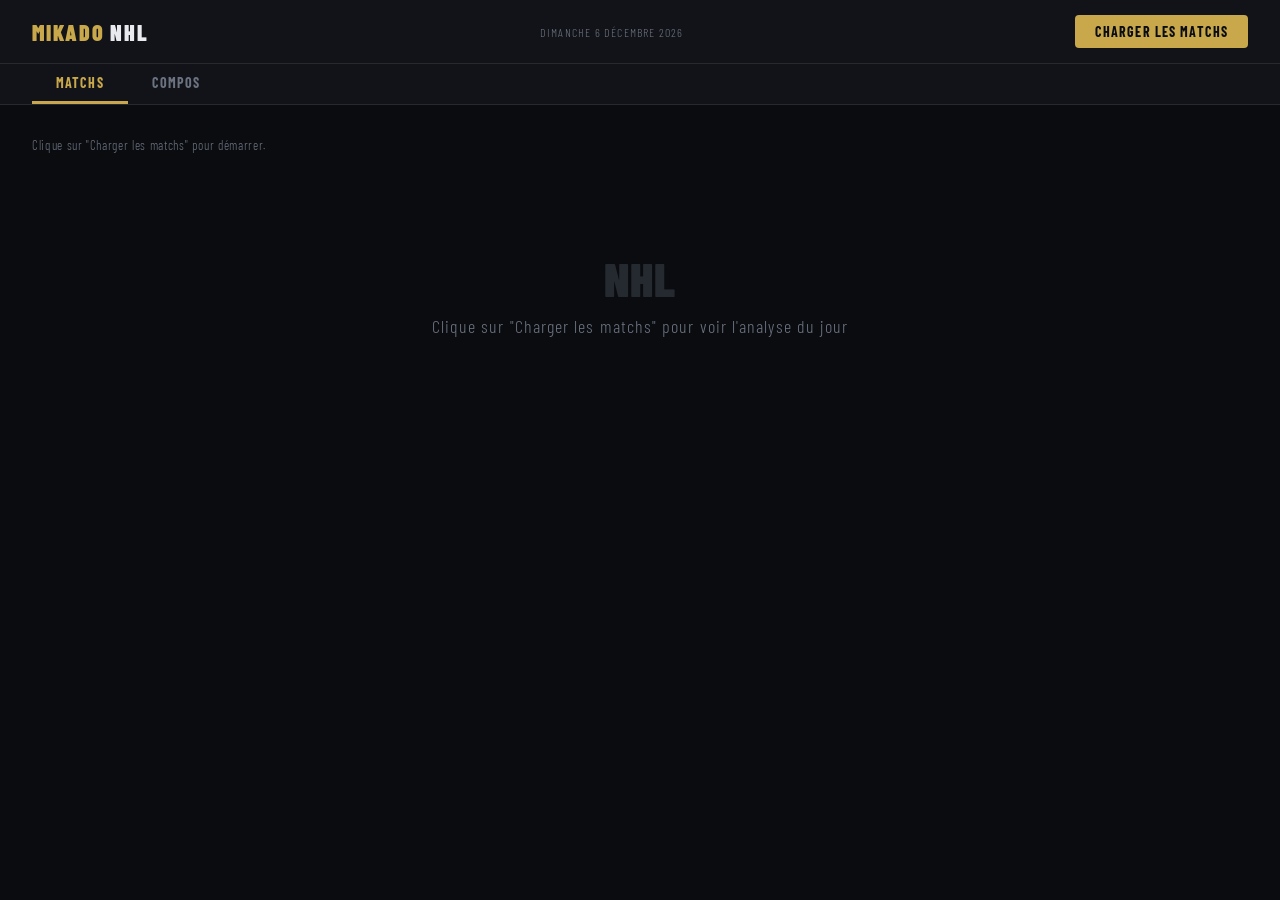
==== index.html @ ef74ea5c "Rename mikado_dev (2).html to  index.html" ====
<!DOCTYPE html>
<html lang="fr">
<head>
<meta charset="UTF-8">
<meta name="viewport" content="width=device-width, initial-scale=1.0">
<title>MIKADO NHL</title>
<link href="https://fonts.googleapis.com/css2?family=Barlow+Condensed:wght@400;500;600;700;900&family=Barlow:wght@300;400;500&display=swap" rel="stylesheet">
<style>
  :root {
    --bg: #0a0c10;
    --surface: #111318;
    --surface2: #181c23;
    --border: #252930;
    --accent: #c8a84b;
    --accent2: #4b7fc8;
    --text: #e8eaf0;
    --muted: #6b7280;
    --red: #e05252;
    --green: #4caf7d;
    --blue: #5b9cf6;
  }
  * { box-sizing: border-box; margin: 0; padding: 0; }
  body {
    background: var(--bg);
    color: var(--text);
    font-family: 'Barlow', sans-serif;
    font-weight: 300;
    min-height: 100vh;
  }

  /* HEADER */
  header {
    background: var(--surface);
    border-bottom: 1px solid var(--border);
    padding: 0 2rem;
    display: flex;
    align-items: center;
    justify-content: space-between;
    height: 64px;
    position: sticky;
    top: 0;
    z-index: 100;
  }
  .logo {
    font-family: 'Barlow Condensed', sans-serif;
    font-weight: 900;
    font-size: 22px;
    letter-spacing: 0.08em;
    color: var(--accent);
  }
  .logo span { color: var(--text); }
  .date-badge {
    font-size: 12px;
    color: var(--muted);
    font-family: 'Barlow Condensed', sans-serif;
    letter-spacing: 0.1em;
    text-transform: uppercase;
  }
  .load-btn {
    background: var(--accent);
    color: #0a0c10;
    border: none;
    padding: 8px 20px;
    font-family: 'Barlow Condensed', sans-serif;
    font-weight: 700;
    font-size: 14px;
    letter-spacing: 0.08em;
    cursor: pointer;
    border-radius: 4px;
    text-transform: uppercase;
    transition: opacity 0.2s;
  }
  .load-btn:hover { opacity: 0.85; }
  .load-btn:disabled { opacity: 0.4; cursor: not-allowed; }

  /* NAV TABS */
  .page-nav {
    background: var(--surface);
    border-bottom: 1px solid var(--border);
    padding: 0 2rem;
    display: flex;
    gap: 0;
  }
  .nav-tab {
    font-family: 'Barlow Condensed', sans-serif;
    font-weight: 700;
    font-size: 14px;
    letter-spacing: 0.08em;
    text-transform: uppercase;
    padding: 10px 24px;
    border: none;
    border-bottom: 3px solid transparent;
    background: transparent;
    color: var(--muted);
    cursor: pointer;
    transition: all 0.15s;
  }
  .nav-tab.active {
    color: var(--accent);
    border-bottom-color: var(--accent);
  }
  .nav-tab:hover:not(.active) { color: var(--text); }
  #page-compos { display: none; }

  /* MAIN */
  main { padding: 2rem; max-width: 1600px; margin: 0 auto; }

  /* STATUS BAR */
  #status-bar {
    display: flex;
    align-items: center;
    gap: 12px;
    margin-bottom: 2rem;
    font-size: 13px;
    color: var(--muted);
    font-family: 'Barlow Condensed', sans-serif;
    letter-spacing: 0.05em;
  }
  .spinner {
    width: 16px; height: 16px;
    border: 2px solid var(--border);
    border-top-color: var(--accent);
    border-radius: 50%;
    animation: spin 0.8s linear infinite;
    display: none;
  }
  @keyframes spin { to { transform: rotate(360deg); } }

  /* MATCH CARDS */
  .match-section {
    margin-bottom: 3rem;
    animation: fadeUp 0.4s ease both;
  }
  @keyframes fadeUp {
    from { opacity: 0; transform: translateY(12px); }
    to { opacity: 1; transform: translateY(0); }
  }
  .match-header {
    display: flex;
    align-items: center;
    gap: 1rem;
    margin-bottom: 1rem;
    padding-bottom: 1rem;
    border-bottom: 2px solid var(--accent);
  }
  .match-title {
    font-family: 'Barlow Condensed', sans-serif;
    font-weight: 900;
    font-size: 28px;
    letter-spacing: 0.04em;
    color: var(--text);
  }
  .match-time {
    font-family: 'Barlow Condensed', sans-serif;
    font-size: 13px;
    color: var(--accent);
    background: rgba(200,168,75,0.1);
    padding: 4px 10px;
    border-radius: 3px;
    letter-spacing: 0.08em;
    text-transform: uppercase;
  }
  .match-venue {
    font-size: 12px;
    color: var(--muted);
    margin-left: auto;
  }

  /* TEAM TABS */
  .team-tabs {
    display: flex;
    gap: 8px;
    margin-bottom: 1rem;
  }
  .team-tab {
    font-family: 'Barlow Condensed', sans-serif;
    font-weight: 700;
    font-size: 13px;
    letter-spacing: 0.08em;
    text-transform: uppercase;
    padding: 6px 16px;
    border: 1px solid var(--border);
    background: var(--surface2);
    color: var(--muted);
    cursor: pointer;
    border-radius: 3px;
    transition: all 0.15s;
  }
  .team-tab.active {
    border-color: var(--accent);
    color: var(--accent);
    background: rgba(200,168,75,0.08);
  }
  .team-tab:hover:not(.active) { border-color: var(--border); color: var(--text); }

  /* TABLE */
  .table-wrap {
    overflow-x: auto;
    border: 1px solid var(--border);
    border-radius: 6px;
    background: var(--surface);
  }
  table {
    width: 100%;
    border-collapse: collapse;
    font-size: 12.5px;
    min-width: 900px;
  }
  thead {
    background: var(--surface2);
    position: sticky;
    top: 0;
  }
  th {
    font-family: 'Barlow Condensed', sans-serif;
    font-weight: 600;
    font-size: 11px;
    letter-spacing: 0.1em;
    text-transform: uppercase;
    color: var(--muted);
    padding: 10px 12px;
    text-align: center;
    border-bottom: 1px solid var(--border);
    white-space: nowrap;
    cursor: pointer;
    user-select: none;
  }
  th:hover { color: var(--accent); }
  th:first-child, th:nth-child(2) { text-align: left; }
  th.sorted { color: var(--accent); }
  td {
    padding: 8px 12px;
    border-bottom: 1px solid rgba(37,41,48,0.6);
    text-align: center;
    color: var(--text);
    font-weight: 400;
  }
  td:first-child { text-align: left; font-weight: 500; }
  td:nth-child(2) { text-align: left; }
  tr:last-child td { border-bottom: none; }
  tr:hover td { background: rgba(255,255,255,0.02); }

  /* POSITION BADGE */
  .pos-badge {
    display: inline-block;
    font-family: 'Barlow Condensed', sans-serif;
    font-size: 11px;
    font-weight: 700;
    letter-spacing: 0.06em;
    padding: 2px 7px;
    border-radius: 3px;
  }
  .pos-C  { background: rgba(91,156,246,0.15); color: #5b9cf6; }
  .pos-LW { background: rgba(76,175,125,0.15); color: #4caf7d; }
  .pos-RW { background: rgba(76,175,125,0.15); color: #4caf7d; }
  .pos-D  { background: rgba(200,168,75,0.15); color: #c8a84b; }
  .pos-G  { background: rgba(224,82,82,0.15); color: #e05252; }

  /* VALUE CELLS */
  .val-high { color: var(--green); font-weight: 500; }
  .val-mid  { color: var(--text); }
  .val-low  { color: var(--muted); }
  .val-zero { color: #3a3f4a; }

  /* RANK */
  .rank { color: var(--muted); font-size: 11px; width: 28px; }

  /* H2H CELL */
  .h2h { font-size: 11px; white-space: nowrap; }

  /* B2B BADGE */
  .b2b-yes { color: var(--accent); font-weight: 600; }

  /* EXPORT */
  .export-row {
    display: flex;
    gap: 8px;
    margin-bottom: 0.75rem;
    justify-content: flex-end;
  }
  .btn-sm {
    font-family: 'Barlow Condensed', sans-serif;
    font-size: 12px;
    font-weight: 600;
    letter-spacing: 0.06em;
    text-transform: uppercase;
    padding: 5px 14px;
    border: 1px solid var(--border);
    background: transparent;
    color: var(--muted);
    cursor: pointer;
    border-radius: 3px;
    transition: all 0.15s;
  }
  .btn-sm:hover { border-color: var(--accent); color: var(--accent); }

  /* EMPTY / ERROR */
  .empty {
    text-align: center;
    padding: 4rem 2rem;
    color: var(--muted);
    font-family: 'Barlow Condensed', sans-serif;
    font-size: 18px;
    letter-spacing: 0.06em;
  }
  .empty .big { font-size: 48px; font-weight: 900; color: var(--border); display: block; margin-bottom: 0.5rem; }

  /* NOTE */
  .note {
    font-size: 11px;
    color: var(--muted);
    margin-top: 6px;
    padding-left: 2px;
    font-style: italic;
  }

  /* LEGEND */
  .legend {
    display: flex;
    flex-wrap: wrap;
    gap: 16px;
    margin-bottom: 1.5rem;
    font-size: 11px;
    color: var(--muted);
    font-family: 'Barlow Condensed', sans-serif;
    letter-spacing: 0.05em;
  }
  .legend span { display: flex; align-items: center; gap: 5px; }
  .dot { width: 8px; height: 8px; border-radius: 50%; }

  /* LOADING SKELETON */
  .skeleton-row td { background: linear-gradient(90deg, var(--surface) 25%, var(--surface2) 50%, var(--surface) 75%); background-size: 400% 100%; animation: shimmer 1.2s infinite; border-radius: 3px; color: transparent; }
  @keyframes shimmer { 0%{background-position:100% 0} 100%{background-position:-100% 0} }
</style>
</head>
<body>

<header>
  <div class="logo">MIKADO <span>NHL</span></div>
  <div class="date-badge" id="header-date"></div>
  <button class="load-btn" id="load-btn" onclick="loadAll()">Charger les matchs</button>
</header>

<div class="page-nav">
  <button class="nav-tab active" id="tab-matchs" onclick="showPage('matchs')">Matchs</button>
  <button class="nav-tab" id="tab-compos" onclick="showPage('compos')">Compos</button>
</div>

<main>
  <div id="page-matchs">
    <div id="status-bar">
      <div class="spinner" id="spinner"></div>
      <span id="status-msg">Clique sur "Charger les matchs" pour démarrer.</span>
    </div>
    <div id="legend" style="display:none">
      <div class="legend">
        <span><div class="dot" style="background:#5b9cf6"></div> Centre (C)</span>
        <span><div class="dot" style="background:#4caf7d"></div> Ailier (LW/RW)</span>
        <span><div class="dot" style="background:#c8a84b"></div> Défenseur (D)</span>
        <span><div class="dot" style="background:#e05252"></div> Gardien (G)</span>
        <span style="margin-left:12px"><span style="color:var(--green);font-weight:500">■</span> ≥ 3 pts</span>
        <span><span style="color:var(--text)">■</span> 1-2 pts</span>
        <span><span style="color:var(--muted)">■</span> 0 pts</span>
      </div>
    </div>
    <div id="matches-container">
      <div class="empty">
        <span class="big">NHL</span>
        Clique sur "Charger les matchs" pour voir l'analyse du jour
      </div>
    </div>
  </div>

  <div id="page-compos" style="display:none">
    <div id="compos-status-bar" style="display:flex;align-items:center;gap:12px;margin-bottom:1.5rem;font-size:13px;color:var(--muted);font-family:'Barlow Condensed',sans-serif;letter-spacing:0.05em;">
      <div class="spinner" id="compos-spinner"></div>
      <span id="compos-status-msg">Chargement des compositions...</span>
    </div>
    <div id="compos-container"></div>
  </div>
</main>

<script>
const NHL_API = 'https://api-web.nhle.com/v1';
const WORKER = 'https://nhl-proxy.973vybration.workers.dev';

async function fetchJSON(url) {
  // Essaie d'abord directement, puis via le Worker Cloudflare
  const urls = [
    url,
    `${WORKER}?url=${encodeURIComponent(url)}`,
  ];
  let lastErr;
  for (const u of urls) {
    try {
      const r = await fetch(u, { signal: AbortSignal.timeout(15000) });
      if (!r.ok) throw new Error(`HTTP ${r.status}`);
      return await r.json();
    } catch(e) {
      lastErr = e;
      console.warn('Tentative echouee:', u, e.message);
    }
  }
  throw new Error(`Connexion impossible: ${lastErr?.message}`);
}

function today() {
  const d = new Date();
  return `${d.getFullYear()}-${String(d.getMonth()+1).padStart(2,'0')}-${String(d.getDate()).padStart(2,'0')}`;
}

function fmt(date) {
  return new Date(date + 'T12:00:00').toLocaleDateString('fr-CA', { weekday:'long', year:'numeric', month:'long', day:'numeric' });
}

function setStatus(msg, spinning=false) {
  document.getElementById('status-msg').textContent = msg;
  document.getElementById('spinner').style.display = spinning ? 'block' : 'none';
}

// Get game log for a player (last N games)
async function getPlayerGameLog(playerId, season) {
  try {
    const data = await fetchJSON(`${NHL_API}/player/${playerId}/game-log/${season}/2`);
    return data.gameLog || [];
  } catch { return []; }
}

// Sum stats over last N games
function sumStats(log, n) {
  const games = log.slice(0, n);
  let pts=0, g=0, a=0;
  for (const gm of games) {
    pts += (gm.points || 0);
    g   += (gm.goals  || 0);
    a   += (gm.assists|| 0);
  }
  return { pts, g, a, count: games.length };
}

// Check if player is on a back-to-back (played yesterday)
function isB2B(log) {
  if (!log.length) return false;
  const lastGame = new Date(log[0].gameDate);
  const yesterday = new Date(); yesterday.setDate(yesterday.getDate()-1);
  return lastGame.toDateString() === yesterday.toDateString();
}

// Count B2B points this season
function b2bPoints(log) {
  let pts = 0;
  for (let i = 0; i < log.length - 1; i++) {
    const d1 = new Date(log[i].gameDate);
    const d2 = new Date(log[i+1].gameDate);
    const diff = Math.abs(d1 - d2) / 86400000;
    if (diff <= 1) pts += (log[i].points || 0);
  }
  return pts;
}

// H2H stats vs specific opponent
function h2hStats(log, oppAbbrev) {
  const games = log.filter(g => g.opponentAbbrev === oppAbbrev);
  const pts = games.reduce((s,g) => s+(g.points||0), 0);
  return { pts, gp: games.length };
}

// H2H across multiple seasons
async function h2hMultiSeason(playerId, oppAbbrev) {
  const seasons = ['20252026','20242025','20232024','20222023','20222023'];
  let totalPts = 0, totalGP = 0;
  for (const s of seasons) {
    try {
      const data = await fetchJSON(`${NHL_API}/player/${playerId}/game-log/${s}/2`);
      const log = data.gameLog || [];
      const { pts, gp } = h2hStats(log, oppAbbrev);
      totalPts += pts; totalGP += gp;
    } catch {}
  }
  return { pts: totalPts, gp: totalGP };
}

function valClass(v) {
  if (v === 0) return 'val-zero';
  if (v >= 3) return 'val-high';
  if (v >= 1) return 'val-mid';
  return 'val-low';
}

function h2hText(pts, gp) {
  if (gp === 0) return '<span class="val-zero">—</span>';
  return `<span class="h2h">${pts}pt / ${gp}M</span>`;
}

async function fetchPlayerData(player, oppAbbrev, season) {
  const pid = player.id;
  const pos = player.positionCode || '?';

  // Fetch current season log
  let log = [];
  for (let attempt = 0; attempt < 3; attempt++) {
    try {
      const data = await fetchJSON(`${NHL_API}/player/${pid}/game-log/20252026/2`);
      log = data.gameLog || [];
      break;
    } catch { await new Promise(r => setTimeout(r, 800)); }
  }

  const s10 = sumStats(log, 10);
  const s5  = sumStats(log, 5);
  const s2  = sumStats(log, 2);
  const s1  = sumStats(log, 1);
  const b2b = b2bPoints(log);
  const onB2B = isB2B(log);
  const h2hSzn = h2hStats(log, oppAbbrev);

  // H2H 5 seasons (skaters only)
  let h2h5 = { pts: 0, gp: 0 };
  if (pos !== 'G') {
    try { h2h5 = await h2hMultiSeason(pid, oppAbbrev); } catch {}
  }

  return {
    name: `${player.firstName?.default || ''} ${player.lastName?.default || ''}`.trim(),
    pos,
    pts10: s10.pts, g10: s10.g, a10: s10.a,
    pts5: s5.pts, pts2: s2.pts, pts1: s1.pts,
    b2b, onB2B,
    h2hSznPts: h2hSzn.pts, h2hSznGP: h2hSzn.gp,
    h2h5Pts: h2h5.pts, h2h5GP: h2h5.gp,
    pid
  };
}

async function buildTeamTable(roster, teamAbbrev, oppAbbrev, season, gameId) {
  const rows = [];
  for (const player of roster) {
    const row = await fetchPlayerData(player, oppAbbrev, season);
    rows.push(row);
  }
  rows.sort((a,b) => b.pts10 - a.pts10 || b.pts5 - a.pts5);
  return rows;
}

function renderTable(rows, tableId) {
  return `
  <div class="table-wrap">
  <table id="${tableId}">
    <thead>
      <tr>
        <th>#</th>
        <th onclick="sortTable('${tableId}',1)" title="Nom">Joueur</th>
        <th onclick="sortTable('${tableId}',2)" title="Position">Pos</th>
        <th onclick="sortTable('${tableId}',3)" class="sorted" title="Points 10 derniers matchs">Pts<br>10M</th>
        <th onclick="sortTable('${tableId}',4)" title="Points 5 derniers matchs">Pts<br>5M</th>
        <th onclick="sortTable('${tableId}',5)" title="Points 2 derniers matchs">Pts<br>2M</th>
        <th onclick="sortTable('${tableId}',6)" title="Points au dernier match">Pts<br>Der.</th>
        <th onclick="sortTable('${tableId}',7)" title="Passes 10 derniers matchs">Passe<br>10M</th>
        <th onclick="sortTable('${tableId}',8)" title="Buts 10 derniers matchs">But<br>10M</th>
        <th onclick="sortTable('${tableId}',9)" title="Points en back-to-back">Pts<br>B2B</th>
        <th onclick="sortTable('${tableId}',10)" title="Points face à l'adversaire cette saison">H2H<br>Saison</th>
        <th onclick="sortTable('${tableId}',11)" title="Points face à l'adversaire 5 dernières saisons">H2H<br>5 Saisons</th>
      </tr>
    </thead>
    <tbody>
    ${rows.map((r,i) => `
      <tr>
        <td class="rank">${i+1}</td>
        <td>${r.name}${r.onB2B ? ' <span style="color:var(--accent);font-size:10px" title="Match hier aussi">B2B</span>' : ''}</td>
        <td><span class="pos-badge pos-${r.pos}">${r.pos}</span></td>
        <td class="${valClass(r.pts10)}">${r.pts10}</td>
        <td class="${valClass(r.pts5)}">${r.pts5}</td>
        <td class="${valClass(r.pts2)}">${r.pts2}</td>
        <td class="${valClass(r.pts1)}">${r.pts1}</td>
        <td class="${valClass(r.a10)}">${r.a10}</td>
        <td class="${valClass(r.g10)}">${r.g10}</td>
        <td class="${r.b2b > 0 ? 'b2b-yes' : 'val-zero'}">${r.b2b || '—'}</td>
        <td>${h2hText(r.h2hSznPts, r.h2hSznGP)}</td>
        <td>${h2hText(r.h2h5Pts, r.h2h5GP)}</td>
      </tr>`).join('')}
    </tbody>
  </table>
  </div>`;
}

function sortTable(tableId, colIdx) {
  const table = document.getElementById(tableId);
  if (!table) return;
  const tbody = table.querySelector('tbody');
  const rows = Array.from(tbody.querySelectorAll('tr'));
  const ths = table.querySelectorAll('th');
  ths.forEach(t => t.classList.remove('sorted'));
  ths[colIdx].classList.add('sorted');

  rows.sort((a,b) => {
    const av = parseFloat(a.cells[colIdx]?.textContent) || 0;
    const bv = parseFloat(b.cells[colIdx]?.textContent) || 0;
    return bv - av;
  });
  rows.forEach((r,i) => { r.cells[0].textContent = i+1; tbody.appendChild(r); });
}

function exportCSV(rows, filename) {
  const headers = ['Rang','Joueur','Position','Pts 10M','Pts 5M','Pts 2M','Pts Der.','Passes 10M','Buts 10M','Pts B2B','H2H Saison','H2H 5 Saisons'];
  const csvRows = [headers.join(',')];
  rows.forEach((r,i) => {
    csvRows.push([
      i+1,
      `"${r.name}"`, r.pos, r.pts10, r.pts5, r.pts2, r.pts1,
      r.a10, r.g10, r.b2b,
      `"${r.h2hSznPts}pt/${r.h2hSznGP}M"`,
      `"${r.h2h5Pts}pt/${r.h2h5GP}M"`
    ].join(','));
  });
  const blob = new Blob([csvRows.join('\n')], {type:'text/csv;charset=utf-8;'});
  const a = document.createElement('a');
  a.href = URL.createObjectURL(blob);
  a.download = filename;
  a.click();
}

// Store rows globally for export
const tableData = {};
const CACHE_KEY = `mikado_nhl_cache_${today()}`;

function saveCache(data) {
  try {
    localStorage.setItem(CACHE_KEY, JSON.stringify(data));
    // Nettoyer les vieux caches
    for (const key of Object.keys(localStorage)) {
      if (key.startsWith('mikado_nhl_cache_') && key !== CACHE_KEY) {
        localStorage.removeItem(key);
      }
    }
  } catch(e) { console.warn('Cache save failed:', e); }
}

function loadCache() {
  try {
    const data = localStorage.getItem(CACHE_KEY);
    return data ? JSON.parse(data) : null;
  } catch(e) { return null; }
}

async function loadAll(forceReload = false) {
  const btn = document.getElementById('load-btn');
  btn.disabled = true;
  document.getElementById('legend').style.display = 'none';

  const dateStr = today();
  document.getElementById('header-date').textContent = fmt(dateStr);

  // Vérifier le cache d'abord
  if (!forceReload) {
    const cached = loadCache();
    if (cached) {
      setStatus(`✓ Données du cache — ${dateStr} · Clique "Actualiser" pour recharger`, false);
      document.getElementById('matches-container').innerHTML = '';
      document.getElementById('legend').style.display = 'block';
      renderAllMatches(cached);
      btn.disabled = false;
      btn.textContent = '↻ Actualiser';
      btn.onclick = () => loadAll(true);
      return;
    }
  }

  setStatus('Récupération des matchs du jour...', true);

  let schedule;
  try {
    schedule = await fetchJSON(`${NHL_API}/schedule/${dateStr}`);
  } catch(e) {
    setStatus('Tous les proxies ont échoué — voir les instructions ci-dessous.');
    document.getElementById('matches-container').innerHTML = `
      <div class="empty">
        <span class="big" style="font-size:28px;color:var(--red)">Connexion échouée</span>
        <p style="margin-top:1rem;font-size:13px;color:var(--muted);line-height:2;text-align:left;max-width:480px;margin-left:auto;margin-right:auto">
          <strong style="color:var(--text)">Solutions à essayer dans l'ordre :</strong><br>
          1. Désactive ton bloqueur de pub (uBlock, AdBlock) pour ce fichier<br>
          2. Réessaie dans quelques secondes<br>
          3. Ouvre le fichier dans <strong style="color:var(--text)">Chrome ou Edge</strong> (pas Firefox)<br>
          4. Si le problème persiste, essaie d'ouvrir ce lien manuellement :<br>
          <a href="https://api-web.nhle.com/v1/schedule/${dateStr}" target="_blank" style="color:var(--accent);font-size:11px">api-web.nhle.com/v1/schedule/${dateStr}</a><br>
          Si ça affiche du texte → l'API fonctionne, c'est le proxy qui bloque.<br>
          Si erreur → ta connexion internet a un problème.
        </p>
        <button onclick="loadAll()" style="margin-top:1.5rem;background:var(--accent);color:#0a0c10;border:none;padding:10px 24px;font-family:'Barlow Condensed',sans-serif;font-weight:700;font-size:14px;letter-spacing:0.08em;cursor:pointer;border-radius:4px;text-transform:uppercase">↻ Réessayer</button>
      </div>`;
    document.getElementById('legend').style.display = 'none';
    btn.disabled = false;
    return;
  }

  const games = schedule?.gameWeek?.[0]?.games || [];
  if (!games.length) {
    document.getElementById('matches-container').innerHTML = `<div class="empty"><span class="big">0</span>Aucun match prévu aujourd'hui</div>`;
    setStatus('Aucun match trouvé pour aujourd\'hui.');
    btn.disabled = false;
    return;
  }

  document.getElementById('matches-container').innerHTML = '';
  document.getElementById('legend').style.display = 'block';

  const season = '20252026';
  const allMatchesData = [];

  for (let gi = 0; gi < games.length; gi++) {
    const game = games[gi];
    const home = game.homeTeam;
    const away = game.awayTeam;
    const gameTime = game.startTimeUTC ? new Date(game.startTimeUTC).toLocaleTimeString('fr-CA', {hour:'2-digit', minute:'2-digit', timeZone:'America/Toronto'}) : '';
    const venue = game.venue?.default || '';
    const matchId = `match_${gi}`;

    setStatus(`Chargement ${away.abbrev} @ ${home.abbrev} (${gi+1}/${games.length})...`, true);

    const section = document.createElement('div');
    section.className = 'match-section';
    section.innerHTML = `
      <div class="match-header">
        <div class="match-title">${away.abbrev} @ ${home.abbrev}</div>
        <div class="match-time">${gameTime} HE</div>
        <div class="match-venue">${venue}</div>
      </div>
      <div id="tabs_${matchId}" class="team-tabs"></div>
      <div id="content_${matchId}"></div>
    `;
    document.getElementById('matches-container').appendChild(section);

    let awayRoster = [], homeRoster = [];
    try {
      const ar = await fetchJSON(`${NHL_API}/roster/${away.abbrev}/${season}`);
      awayRoster = [...(ar.forwards||[]), ...(ar.defensemen||[]), ...(ar.goalies||[])];
    } catch {}
    try {
      const hr = await fetchJSON(`${NHL_API}/roster/${home.abbrev}/${season}`);
      homeRoster = [...(hr.forwards||[]), ...(hr.defensemen||[]), ...(hr.goalies||[])];
    } catch {}

    const teamsData = {};
    for (const [abbrev, roster, opp] of [[away.abbrev, awayRoster, home.abbrev], [home.abbrev, homeRoster, away.abbrev]]) {
      setStatus(`Analyse ${abbrev} vs ${opp} — ${roster.length} joueurs...`, true);
      const rows = await buildTeamTable(roster, abbrev, opp, season, game.id);
      teamsData[abbrev] = rows;
      tableData[`${matchId}_${abbrev}`] = rows;
    }

    allMatchesData.push({ game, away, home, teamsData, matchId, gameTime, venue, dateStr });

    const tabsEl = document.getElementById(`tabs_${matchId}`);
    const contentEl = document.getElementById(`content_${matchId}`);

    (function(away, home, teamsData, matchId, dateStr) {
      function showTeam(abbrev) {
        tabsEl.querySelectorAll('.team-tab').forEach(t => t.classList.toggle('active', t.dataset.abbrev === abbrev));
        const rows = teamsData[abbrev];
        const tid = `tbl_${matchId}_${abbrev}`;
        const oppAbbrev = abbrev === away.abbrev ? home.abbrev : away.abbrev;
        contentEl.innerHTML = `
          <div class="export-row">
            <button class="btn-sm" onclick="exportCSV(tableData['${matchId}_${abbrev}'],'${abbrev}_vs_${oppAbbrev}_${dateStr}.csv')">Exporter CSV</button>
          </div>
          ${renderTable(rows, tid)}
          <p class="note">Trié par Pts 10M · Clique sur un en-tête de colonne pour retrier · H2H = face-à-face · B2B = back-to-back · Données API NHL officielle</p>
        `;
      }

      for (const abbrev of [away.abbrev, home.abbrev]) {
        const tab = document.createElement('button');
        tab.className = 'team-tab';
        tab.dataset.abbrev = abbrev;
        tab.textContent = abbrev === away.abbrev ? `✈ ${abbrev} (Visiteurs)` : `🏠 ${abbrev} (Domicile)`;
        tab.onclick = () => showTeam(abbrev);
        tabsEl.appendChild(tab);
      }
      showTeam(away.abbrev);
    })(away, home, teamsData, matchId, dateStr);
  }

  // Sauvegarder dans le cache
  saveCache(allMatchesData);

  setStatus(`✓ ${games.length} match${games.length>1?'s':''} chargé${games.length>1?'s':''} — ${today()} · Données sauvegardées`, false);
  btn.disabled = false;
  btn.textContent = '↻ Actualiser';
  btn.onclick = () => loadAll(true);
}

function renderAllMatches(allMatchesData) {
  for (const matchData of allMatchesData) {
    const { game, away, home, teamsData, dateStr } = matchData;
    const matchId = matchData.matchId;

    const section = document.createElement('div');
    section.className = 'match-section';
    section.innerHTML = `
      <div class="match-header">
        <div class="match-title">${away.abbrev} @ ${home.abbrev}</div>
        <div class="match-time">${matchData.gameTime} HE</div>
        <div class="match-venue">${matchData.venue}</div>
      </div>
      <div id="tabs_${matchId}" class="team-tabs"></div>
      <div id="content_${matchId}"></div>
    `;
    document.getElementById('matches-container').appendChild(section);

    const tabsEl = document.getElementById(`tabs_${matchId}`);
    const contentEl = document.getElementById(`content_${matchId}`);

    for (const [abbrev, rows] of Object.entries(teamsData)) {
      tableData[`${matchId}_${abbrev}`] = rows;
    }

    function showTeam(abbrev) {
      tabsEl.querySelectorAll('.team-tab').forEach(t => t.classList.toggle('active', t.dataset.abbrev === abbrev));
      const rows = teamsData[abbrev];
      const tid = `tbl_${matchId}_${abbrev}`;
      const oppAbbrev = abbrev === away.abbrev ? home.abbrev : away.abbrev;
      contentEl.innerHTML = `
        <div class="export-row">
          <button class="btn-sm" onclick="exportCSV(tableData['${matchId}_${abbrev}'],'${abbrev}_vs_${oppAbbrev}_${dateStr}.csv')">Exporter CSV</button>
        </div>
        ${renderTable(rows, tid)}
        <p class="note">Trié par Pts 10M · Clique sur un en-tête de colonne pour retrier · H2H = face-à-face · B2B = back-to-back · Données API NHL officielle</p>
      `;
    }

    for (const abbrev of [away.abbrev, home.abbrev]) {
      const tab = document.createElement('button');
      tab.className = 'team-tab';
      tab.dataset.abbrev = abbrev;
      tab.textContent = abbrev === away.abbrev ? `✈ ${abbrev} (Visiteurs)` : `🏠 ${abbrev} (Domicile)`;
      tab.onclick = () => showTeam(abbrev);
      tabsEl.appendChild(tab);
    }

    showTeam(away.abbrev);
  }
}

// Page switching
function showPage(page) {
  document.getElementById('page-matchs').style.display = page === 'matchs' ? 'block' : 'none';
  document.getElementById('page-compos').style.display = page === 'compos' ? 'block' : 'none';
  document.getElementById('tab-matchs').classList.toggle('active', page === 'matchs');
  document.getElementById('tab-compos').classList.toggle('active', page === 'compos');

  const loadBtn = document.getElementById('load-btn');
  loadBtn.style.display = page === 'matchs' ? '' : 'none';
}

// Init date display
document.getElementById('header-date').textContent = fmt(today());
</script>
</body>
</html>
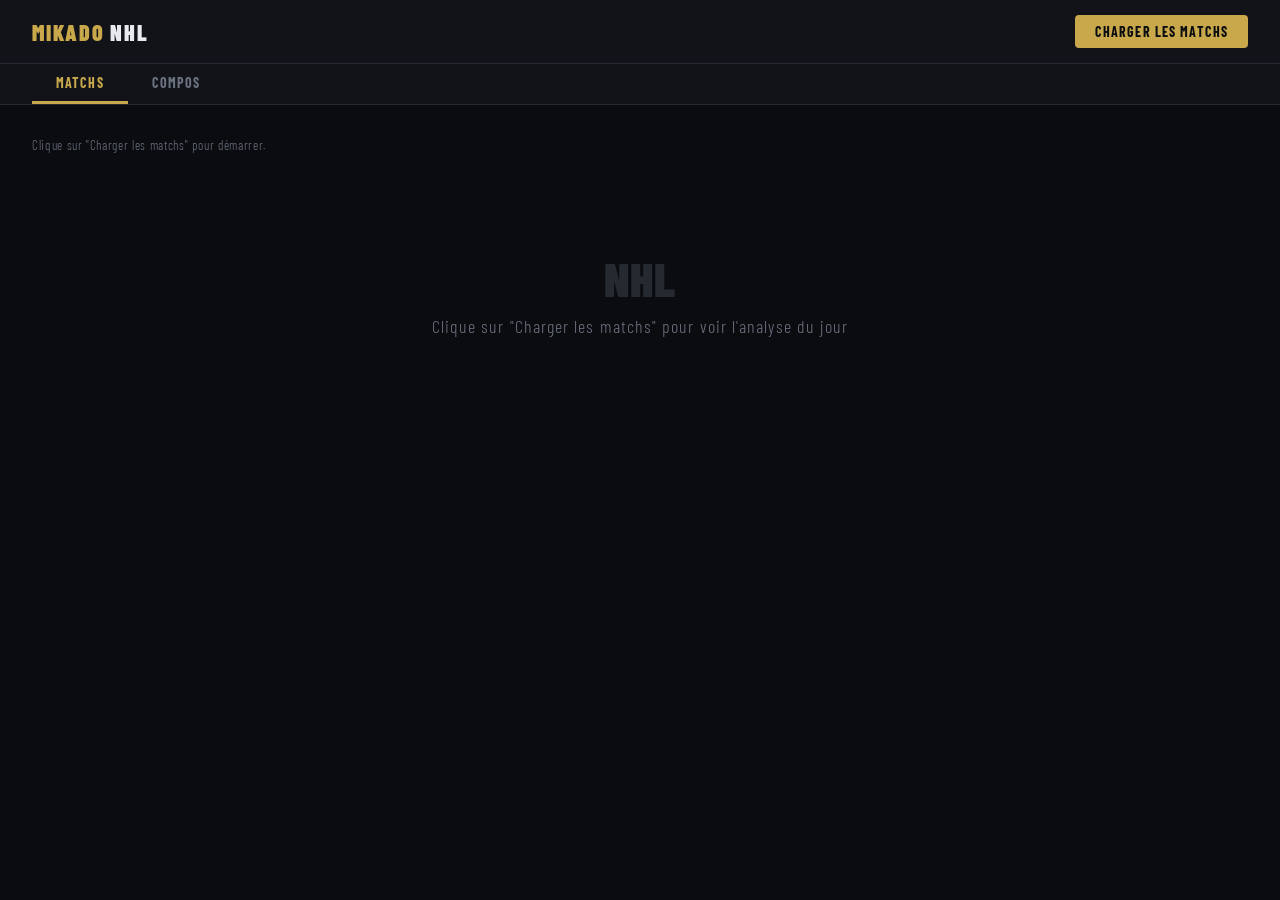
==== commit 2345a800: "Rename mikado_dev (4).html to  index.html" ====
--- a/index.html
+++ b/index.html
@@ -101,6 +101,39 @@
   }
   .nav-tab:hover:not(.active) { color: var(--text); }
   #page-compos { display: none; }
+
+  /* COMPOS PAGE */
+  .compo-grid { display: flex; flex-direction: column; gap: 1.5rem; margin-top: 1rem; }
+  .compo-card { background: var(--surface); border: 1px solid var(--border); border-radius: 8px; overflow: hidden; }
+  .compo-card-header { background: var(--surface2); padding: 12px 20px; display: flex; align-items: center; justify-content: space-between; border-bottom: 2px solid var(--accent); }
+  .compo-match-title { font-family: 'Barlow Condensed', sans-serif; font-weight: 900; font-size: 24px; color: var(--text); letter-spacing: 0.05em; }
+  .compo-match-time { font-family: 'Barlow Condensed', sans-serif; font-size: 12px; color: var(--accent); background: rgba(200,168,75,0.1); padding: 3px 10px; border-radius: 3px; }
+  .compo-match-status { font-size: 11px; font-family: 'Barlow Condensed', sans-serif; font-weight: 700; letter-spacing: 0.05em; }
+  .compo-teams { display: grid; grid-template-columns: 1fr 1fr; }
+  .compo-team-panel { padding: 14px; }
+  .compo-team-panel:first-child { border-right: 1px solid var(--border); }
+  .compo-team-header { font-family: 'Barlow Condensed', sans-serif; font-weight: 900; font-size: 15px; color: var(--text); letter-spacing: 0.06em; margin-bottom: 12px; display: flex; align-items: center; gap: 6px; }
+  .compo-team-badge { font-size: 10px; color: var(--muted); font-weight: 400; letter-spacing: 0.1em; }
+  .compo-line-section { margin-bottom: 8px; }
+  .compo-line-title { font-family: 'Barlow Condensed', sans-serif; font-size: 10px; font-weight: 700; letter-spacing: 0.18em; color: #3a4a5a; text-transform: uppercase; margin-bottom: 6px; text-align: center; }
+  .compo-players-row { display: flex; gap: 6px; justify-content: center; flex-wrap: wrap; }
+  .compo-player-slot { display: flex; flex-direction: column; align-items: center; gap: 3px; }
+  .compo-photo-wrap { width: 46px; height: 46px; border-radius: 50%; overflow: hidden; border: 2px solid; background: var(--surface2); flex-shrink: 0; display: flex; align-items: center; justify-content: center; }
+  .compo-photo-wrap img { width: 100%; height: 100%; object-fit: cover; object-position: top center; }
+  .compo-photo-wrap.lw { border-color: #4caf7d; }
+  .compo-photo-wrap.rw { border-color: #4caf7d; }
+  .compo-photo-wrap.c  { border-color: #5b9cf6; }
+  .compo-photo-wrap.d  { border-color: var(--accent); }
+  .compo-photo-wrap.g  { border-color: var(--red); }
+  .compo-photo-initial { font-family: 'Barlow Condensed', sans-serif; font-size: 16px; font-weight: 700; color: var(--muted); }
+  .compo-player-name { font-family: 'Barlow Condensed', sans-serif; font-size: 10px; font-weight: 700; color: var(--text); text-align: center; max-width: 54px; line-height: 1.1; }
+  .compo-player-pos { font-size: 9px; color: var(--muted); font-family: 'Barlow Condensed', sans-serif; letter-spacing: 0.1em; }
+  .compo-divider { border: none; border-top: 1px solid #1e2a38; margin: 6px 0 8px; }
+  .compo-goalie-zone { border-top: 1px solid #1e2a38; padding-top: 8px; margin-top: 4px; display: flex; justify-content: center; }
+  .compo-pending { color: var(--muted); font-size: 12px; font-style: italic; padding: 16px; text-align: center; }
+  .badge-confirmed { color: #4caf7d; }
+  .badge-provisional { color: #c8a84b; }
+  .badge-waiting { color: var(--muted); }
 
   /* MAIN */
   main { padding: 2rem; max-width: 1600px; margin: 0 auto; }
@@ -846,9 +879,212 @@
   document.getElementById('page-compos').style.display = page === 'compos' ? 'block' : 'none';
   document.getElementById('tab-matchs').classList.toggle('active', page === 'matchs');
   document.getElementById('tab-compos').classList.toggle('active', page === 'compos');
-
   const loadBtn = document.getElementById('load-btn');
-  loadBtn.style.display = page === 'matchs' ? '' : 'none';
+  if (page === 'compos') {
+    loadBtn.style.display = 'none';
+    if (!composLoaded) { composLoaded = true; loadCompos(); }
+  } else {
+    loadBtn.style.display = '';
+  }
+}
+
+// COMPOS FUNCTIONS
+let composLoaded = false;
+
+async function loadCompos() {
+  const container = document.getElementById('compos-container');
+  const statusMsg = document.getElementById('compos-status-msg');
+  const spinner = document.getElementById('compos-spinner');
+
+  const cacheKey = `mikado_compos_${today()}`;
+  const cached = localStorage.getItem(cacheKey);
+  if (cached) {
+    container.innerHTML = cached;
+    statusMsg.textContent = 'Compositions du cache — ' + fmt(today());
+    return;
+  }
+
+  spinner.style.display = 'block';
+  statusMsg.textContent = 'Chargement des compositions...';
+
+  try {
+    const dateStr = today();
+    const schedule = await fetchJSON(`${NHL_API}/schedule/${dateStr}`);
+    const games = schedule?.gameWeek?.[0]?.games || [];
+
+    if (!games.length) {
+      container.innerHTML = '<div class="empty"><span class="big">0</span>Aucun match prévu aujourd'hui</div>';
+      spinner.style.display = 'none';
+      statusMsg.textContent = 'Aucun match aujourd'hui';
+      return;
+    }
+
+    container.innerHTML = '<div class="compo-grid" id="compo-grid"></div>';
+    const grid = document.getElementById('compo-grid');
+
+    for (const game of games) {
+      const away = game.awayTeam;
+      const home = game.homeTeam;
+      const gameTime = game.startTimeUTC
+        ? new Date(game.startTimeUTC).toLocaleTimeString('fr-CA', {hour:'2-digit', minute:'2-digit', timeZone:'America/Toronto'})
+        : '';
+      const venue = game.venue?.default || '';
+
+      const card = document.createElement('div');
+      card.className = 'compo-card';
+      card.id = `compo_${game.id}`;
+      card.innerHTML = `
+        <div class="compo-card-header">
+          <div>
+            <div class="compo-match-title">${away.abbrev} @ ${home.abbrev}</div>
+            <div style="font-size:11px;color:var(--muted);margin-top:2px;font-family:'Barlow Condensed',sans-serif;">${gameTime} HE · ${venue}</div>
+          </div>
+          <div class="compo-match-status badge-waiting" id="cstatus_${game.id}">⏳ Chargement...</div>
+        </div>
+        <div class="compo-teams" id="clines_${game.id}">
+          <div class="compo-pending">Récupération des alignements...</div>
+        </div>`;
+      grid.appendChild(card);
+
+      loadGameLineup(game.id, away, home);
+    }
+
+    setTimeout(() => {
+      const html = document.getElementById('compo-grid')?.outerHTML;
+      if (html) localStorage.setItem(cacheKey, html);
+    }, 60000);
+
+  } catch(e) {
+    container.innerHTML = `<div class="empty"><span style="font-size:24px;color:var(--red);display:block;margin-bottom:0.5rem">Erreur</span>${e.message}</div>`;
+  }
+
+  spinner.style.display = 'none';
+  statusMsg.textContent = 'Compositions du jour — ' + fmt(today());
+}
+
+async function loadGameLineup(gameId, away, home) {
+  const linesDiv = document.getElementById(`clines_${gameId}`);
+  const statusEl = document.getElementById(`cstatus_${gameId}`);
+
+  try {
+    // Try official lineup first
+    const data = await fetchJSON(`${NHL_API}/game/${gameId}/landing`);
+    const awayFwds = data?.awayTeam?.forwards || [];
+    const awayDef  = data?.awayTeam?.defensemen || [];
+    const awayG    = data?.awayTeam?.goalies || [];
+    const homeFwds = data?.homeTeam?.forwards || [];
+    const homeDef  = data?.homeTeam?.defensemen || [];
+    const homeG    = data?.homeTeam?.goalies || [];
+
+    const hasOfficial = awayFwds.length > 0 || homeFwds.length > 0;
+
+    if (hasOfficial) {
+      linesDiv.innerHTML = buildTeamsHTML(away.abbrev, home.abbrev, awayFwds, awayDef, awayG, homeFwds, homeDef, homeG);
+      if (statusEl) { statusEl.textContent = '✓ Confirmée'; statusEl.className = 'compo-match-status badge-confirmed'; }
+      return;
+    }
+
+    // Fallback — load provisional from last game roster
+    await loadProvisionalLineup(gameId, away, home, linesDiv, statusEl);
+
+  } catch(e) {
+    await loadProvisionalLineup(gameId, away, home, linesDiv, statusEl);
+  }
+}
+
+async function loadProvisionalLineup(gameId, away, home, linesDiv, statusEl) {
+  try {
+    // Get roster from both teams — use current season roster as provisional
+    const [awayRoster, homeRoster] = await Promise.all([
+      fetchJSON(`${NHL_API}/roster/${away.abbrev}/20252026`),
+      fetchJSON(`${NHL_API}/roster/${home.abbrev}/20252026`)
+    ]);
+
+    const awayFwds = [...(awayRoster.forwards || [])].slice(0, 12);
+    const awayDef  = [...(awayRoster.defensemen || [])].slice(0, 6);
+    const awayG    = [...(awayRoster.goalies || [])].slice(0, 1);
+    const homeFwds = [...(homeRoster.forwards || [])].slice(0, 12);
+    const homeDef  = [...(homeRoster.defensemen || [])].slice(0, 6);
+    const homeG    = [...(homeRoster.goalies || [])].slice(0, 1);
+
+    if (awayFwds.length === 0 && homeFwds.length === 0) {
+      linesDiv.innerHTML = '<div class="compo-pending">Composition non disponible</div>';
+      if (statusEl) { statusEl.textContent = '⏳ À venir'; statusEl.className = 'compo-match-status badge-waiting'; }
+      return;
+    }
+
+    linesDiv.innerHTML = buildTeamsHTML(away.abbrev, home.abbrev, awayFwds, awayDef, awayG, homeFwds, homeDef, homeG);
+    if (statusEl) { statusEl.textContent = '⚠ Provisoire'; statusEl.className = 'compo-match-status badge-provisional'; }
+
+  } catch(e) {
+    linesDiv.innerHTML = '<div class="compo-pending">Composition non disponible</div>';
+    if (statusEl) { statusEl.textContent = '⏳ À venir'; statusEl.className = 'compo-match-status badge-waiting'; }
+  }
+}
+
+function buildTeamsHTML(awayAbbrev, homeAbbrev, awayFwds, awayDef, awayG, homeFwds, homeDef, homeG) {
+  return `
+    <div class="compo-team-panel">
+      <div class="compo-team-header">${awayAbbrev} <span class="compo-team-badge">✈ VISITEURS</span></div>
+      ${renderLineup(awayFwds, awayDef, awayG)}
+    </div>
+    <div class="compo-team-panel">
+      <div class="compo-team-header">${homeAbbrev} <span class="compo-team-badge">🏠 DOMICILE</span></div>
+      ${renderLineup(homeFwds, homeDef, homeG)}
+    </div>`;
+}
+
+function playerHTML(player, posClass) {
+  const pid = player.id || player.playerId || '';
+  const lastName = player.lastName?.default || player.name?.default || '?';
+  const initial = lastName.charAt(0);
+  return `<div class="compo-player-slot">
+    <div class="compo-photo-wrap ${posClass}">
+      <img src="https://assets.nhle.com/mugs/nhl/20252026/${pid}.png"
+        onerror="this.style.display='none';this.nextElementSibling.style.display='flex'"
+        alt="${lastName}" loading="lazy">
+      <span class="compo-photo-initial" style="display:none">${initial}</span>
+    </div>
+    <div class="compo-player-name">${lastName}</div>
+    <div class="compo-player-pos">${posClass.toUpperCase()}</div>
+  </div>`;
+}
+
+function renderLineup(forwards, defense, goalies) {
+  if (!forwards.length && !defense.length) return '<div class="compo-pending">Non disponible</div>';
+
+  let html = '';
+
+  // Group forwards by lines of 3
+  for (let i = 0; i < Math.min(forwards.length, 12); i += 3) {
+    const line = forwards.slice(i, i+3);
+    const lineNum = Math.floor(i/3) + 1;
+    html += `<div class="compo-line-section">
+      <div class="compo-line-title">— Ligne ${lineNum} —</div>
+      <div class="compo-players-row">
+        ${line.map(p => playerHTML(p, p.positionCode?.toLowerCase() || 'c')).join('')}
+      </div>
+    </div><hr class="compo-divider">`;
+  }
+
+  // Defense pairs of 2
+  for (let i = 0; i < Math.min(defense.length, 6); i += 2) {
+    const pair = defense.slice(i, i+2);
+    const pairNum = Math.floor(i/2) + 1;
+    html += `<div class="compo-line-section">
+      <div class="compo-line-title">— Paire ${pairNum} —</div>
+      <div class="compo-players-row">
+        ${pair.map(p => playerHTML(p, 'd')).join('')}
+      </div>
+    </div><hr class="compo-divider">`;
+  }
+
+  // Goalie
+  if (goalies.length) {
+    html += `<div class="compo-goalie-zone">${playerHTML(goalies[0], 'g')}</div>`;
+  }
+
+  return html;
 }
 
 // Init date display
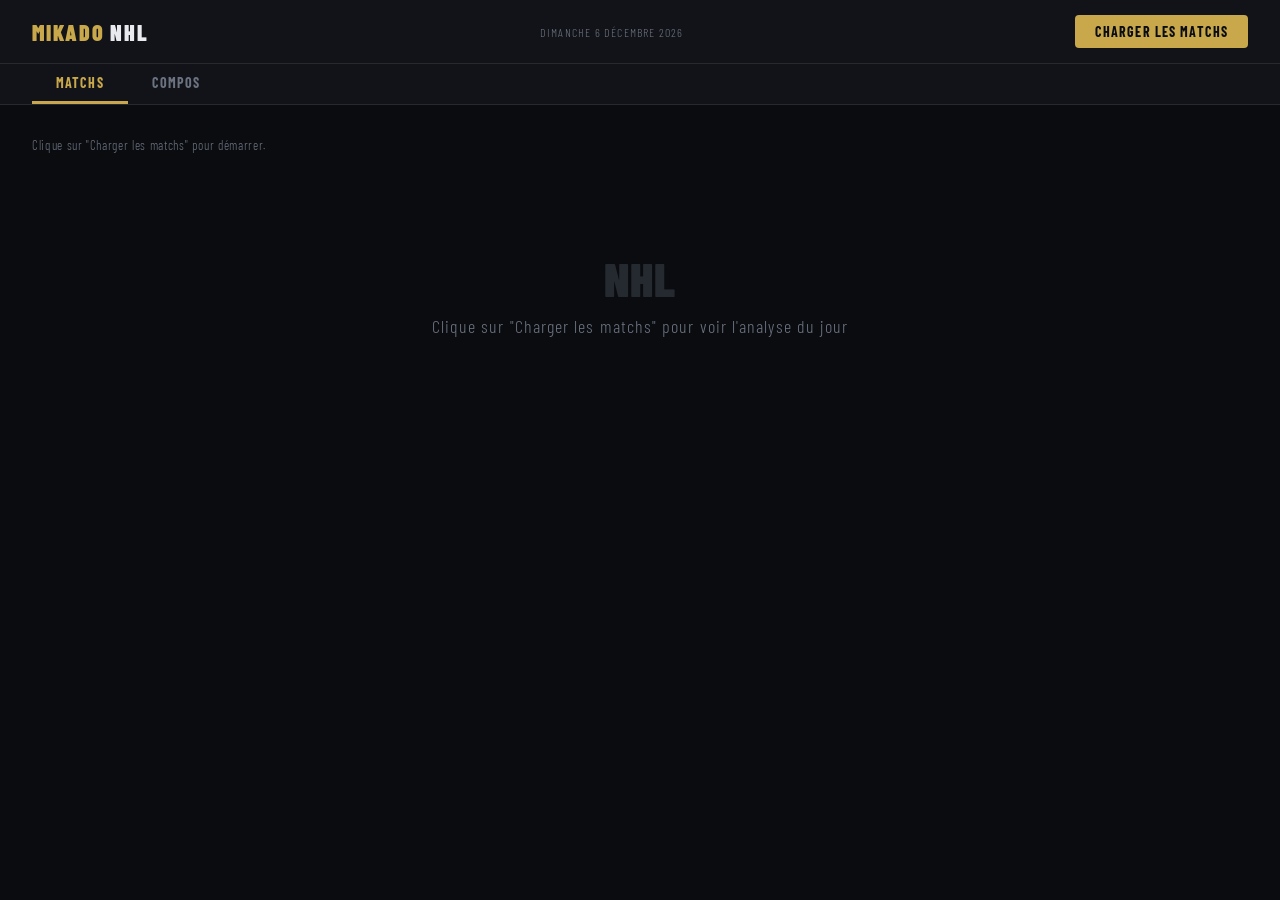
==== commit c2637369: "Rename mikado_dev (6).html to  index.html" ====
--- a/index.html
+++ b/index.html
@@ -101,39 +101,34 @@
   }
   .nav-tab:hover:not(.active) { color: var(--text); }
   #page-compos { display: none; }
-
-  /* COMPOS PAGE */
   .compo-grid { display: flex; flex-direction: column; gap: 1.5rem; margin-top: 1rem; }
   .compo-card { background: var(--surface); border: 1px solid var(--border); border-radius: 8px; overflow: hidden; }
   .compo-card-header { background: var(--surface2); padding: 12px 20px; display: flex; align-items: center; justify-content: space-between; border-bottom: 2px solid var(--accent); }
-  .compo-match-title { font-family: 'Barlow Condensed', sans-serif; font-weight: 900; font-size: 24px; color: var(--text); letter-spacing: 0.05em; }
+  .compo-match-title { font-family: 'Barlow Condensed', sans-serif; font-weight: 900; font-size: 22px; color: var(--text); letter-spacing: 0.05em; }
   .compo-match-time { font-family: 'Barlow Condensed', sans-serif; font-size: 12px; color: var(--accent); background: rgba(200,168,75,0.1); padding: 3px 10px; border-radius: 3px; }
-  .compo-match-status { font-size: 11px; font-family: 'Barlow Condensed', sans-serif; font-weight: 700; letter-spacing: 0.05em; }
+  .compo-match-status { font-size: 11px; font-family: 'Barlow Condensed', sans-serif; font-weight: 700; }
   .compo-teams { display: grid; grid-template-columns: 1fr 1fr; }
-  .compo-team-panel { padding: 14px; }
+  .compo-team-panel { padding: 12px; }
   .compo-team-panel:first-child { border-right: 1px solid var(--border); }
-  .compo-team-header { font-family: 'Barlow Condensed', sans-serif; font-weight: 900; font-size: 15px; color: var(--text); letter-spacing: 0.06em; margin-bottom: 12px; display: flex; align-items: center; gap: 6px; }
-  .compo-team-badge { font-size: 10px; color: var(--muted); font-weight: 400; letter-spacing: 0.1em; }
-  .compo-line-section { margin-bottom: 8px; }
-  .compo-line-title { font-family: 'Barlow Condensed', sans-serif; font-size: 10px; font-weight: 700; letter-spacing: 0.18em; color: #3a4a5a; text-transform: uppercase; margin-bottom: 6px; text-align: center; }
-  .compo-players-row { display: flex; gap: 6px; justify-content: center; flex-wrap: wrap; }
-  .compo-player-slot { display: flex; flex-direction: column; align-items: center; gap: 3px; }
-  .compo-photo-wrap { width: 46px; height: 46px; border-radius: 50%; overflow: hidden; border: 2px solid; background: var(--surface2); flex-shrink: 0; display: flex; align-items: center; justify-content: center; }
+  .compo-team-header { font-family: 'Barlow Condensed', sans-serif; font-weight: 900; font-size: 14px; color: var(--text); letter-spacing: 0.06em; margin-bottom: 10px; }
+  .compo-line-title { font-family: 'Barlow Condensed', sans-serif; font-size: 10px; font-weight: 700; letter-spacing: 0.15em; color: #3a4a5a; text-transform: uppercase; margin-bottom: 5px; text-align: center; }
+  .compo-players-row { display: flex; gap: 5px; justify-content: center; flex-wrap: wrap; margin-bottom: 8px; }
+  .compo-player-slot { display: flex; flex-direction: column; align-items: center; gap: 2px; }
+  .compo-photo-wrap { width: 44px; height: 44px; border-radius: 50%; overflow: hidden; border: 2px solid; background: var(--surface2); display: flex; align-items: center; justify-content: center; }
   .compo-photo-wrap img { width: 100%; height: 100%; object-fit: cover; object-position: top center; }
-  .compo-photo-wrap.lw { border-color: #4caf7d; }
-  .compo-photo-wrap.rw { border-color: #4caf7d; }
-  .compo-photo-wrap.c  { border-color: #5b9cf6; }
-  .compo-photo-wrap.d  { border-color: var(--accent); }
-  .compo-photo-wrap.g  { border-color: var(--red); }
-  .compo-photo-initial { font-family: 'Barlow Condensed', sans-serif; font-size: 16px; font-weight: 700; color: var(--muted); }
-  .compo-player-name { font-family: 'Barlow Condensed', sans-serif; font-size: 10px; font-weight: 700; color: var(--text); text-align: center; max-width: 54px; line-height: 1.1; }
-  .compo-player-pos { font-size: 9px; color: var(--muted); font-family: 'Barlow Condensed', sans-serif; letter-spacing: 0.1em; }
-  .compo-divider { border: none; border-top: 1px solid #1e2a38; margin: 6px 0 8px; }
-  .compo-goalie-zone { border-top: 1px solid #1e2a38; padding-top: 8px; margin-top: 4px; display: flex; justify-content: center; }
-  .compo-pending { color: var(--muted); font-size: 12px; font-style: italic; padding: 16px; text-align: center; }
-  .badge-confirmed { color: #4caf7d; }
-  .badge-provisional { color: #c8a84b; }
-  .badge-waiting { color: var(--muted); }
+  .compo-photo-wrap.lw, .compo-photo-wrap.rw { border-color: #4caf7d; }
+  .compo-photo-wrap.c { border-color: #5b9cf6; }
+  .compo-photo-wrap.d { border-color: var(--accent); }
+  .compo-photo-wrap.g { border-color: var(--red); }
+  .compo-photo-initial { font-family: 'Barlow Condensed', sans-serif; font-size: 15px; font-weight: 700; color: var(--muted); }
+  .compo-player-name { font-family: 'Barlow Condensed', sans-serif; font-size: 10px; font-weight: 700; color: var(--text); text-align: center; max-width: 50px; line-height: 1.1; }
+  .compo-player-pos { font-size: 9px; color: var(--muted); font-family: 'Barlow Condensed', sans-serif; }
+  .compo-divider { border: none; border-top: 1px solid #1e2a38; margin: 4px 0 8px; }
+  .compo-goalie-zone { border-top: 1px solid #1e2a38; padding-top: 8px; display: flex; justify-content: center; }
+  .compo-pending { color: var(--muted); font-size: 12px; font-style: italic; padding: 12px; text-align: center; }
+  .status-ok { color: #4caf7d; }
+  .status-prov { color: var(--accent); }
+  .status-wait { color: var(--muted); }
 
   /* MAIN */
   main { padding: 2rem; max-width: 1600px; margin: 0 auto; }
@@ -874,217 +869,120 @@
 }
 
 // Page switching
+let _composLoaded = false;
 function showPage(page) {
   document.getElementById('page-matchs').style.display = page === 'matchs' ? 'block' : 'none';
   document.getElementById('page-compos').style.display = page === 'compos' ? 'block' : 'none';
   document.getElementById('tab-matchs').classList.toggle('active', page === 'matchs');
   document.getElementById('tab-compos').classList.toggle('active', page === 'compos');
   const loadBtn = document.getElementById('load-btn');
-  if (page === 'compos') {
-    loadBtn.style.display = 'none';
-    if (!composLoaded) { composLoaded = true; loadCompos(); }
-  } else {
-    loadBtn.style.display = '';
-  }
-}
-
-// COMPOS FUNCTIONS
-let composLoaded = false;
+  loadBtn.style.display = page === 'matchs' ? '' : 'none';
+  if (page === 'compos' && !_composLoaded) {
+    _composLoaded = true;
+    loadCompos();
+  }
+}
+
 
 async function loadCompos() {
   const container = document.getElementById('compos-container');
   const statusMsg = document.getElementById('compos-status-msg');
   const spinner = document.getElementById('compos-spinner');
-
-  const cacheKey = `mikado_compos_${today()}`;
+  const cacheKey = 'mikado_compos_' + today();
   const cached = localStorage.getItem(cacheKey);
   if (cached) {
     container.innerHTML = cached;
     statusMsg.textContent = 'Compositions du cache — ' + fmt(today());
     return;
   }
-
   spinner.style.display = 'block';
   statusMsg.textContent = 'Chargement des compositions...';
-
   try {
-    const dateStr = today();
-    const schedule = await fetchJSON(`${NHL_API}/schedule/${dateStr}`);
+    const schedule = await fetchJSON(NHL_API + '/schedule/' + today());
     const games = schedule?.gameWeek?.[0]?.games || [];
-
     if (!games.length) {
-      container.innerHTML = '<div class="empty"><span class="big">0</span>Aucun match prévu aujourd'hui</div>';
+      container.innerHTML = '<div class="empty"><span class="big">0</span>Aucun match prévu</div>';
       spinner.style.display = 'none';
-      statusMsg.textContent = 'Aucun match aujourd'hui';
+      statusMsg.textContent = 'Aucun match aujourd\'hui';
       return;
     }
-
     container.innerHTML = '<div class="compo-grid" id="compo-grid"></div>';
     const grid = document.getElementById('compo-grid');
-
     for (const game of games) {
       const away = game.awayTeam;
       const home = game.homeTeam;
-      const gameTime = game.startTimeUTC
-        ? new Date(game.startTimeUTC).toLocaleTimeString('fr-CA', {hour:'2-digit', minute:'2-digit', timeZone:'America/Toronto'})
-        : '';
-      const venue = game.venue?.default || '';
-
+      const gt = game.startTimeUTC ? new Date(game.startTimeUTC).toLocaleTimeString('fr-CA',{hour:'2-digit',minute:'2-digit',timeZone:'America/Toronto'}) : '';
       const card = document.createElement('div');
       card.className = 'compo-card';
-      card.id = `compo_${game.id}`;
-      card.innerHTML = `
-        <div class="compo-card-header">
-          <div>
-            <div class="compo-match-title">${away.abbrev} @ ${home.abbrev}</div>
-            <div style="font-size:11px;color:var(--muted);margin-top:2px;font-family:'Barlow Condensed',sans-serif;">${gameTime} HE · ${venue}</div>
-          </div>
-          <div class="compo-match-status badge-waiting" id="cstatus_${game.id}">⏳ Chargement...</div>
-        </div>
-        <div class="compo-teams" id="clines_${game.id}">
-          <div class="compo-pending">Récupération des alignements...</div>
-        </div>`;
+      card.innerHTML = '<div class="compo-card-header"><div><div class="compo-match-title">' + away.abbrev + ' @ ' + home.abbrev + '</div><div style="font-size:11px;color:var(--muted);font-family:Barlow Condensed,sans-serif;">' + gt + ' HE</div></div><div class="compo-match-status status-wait" id="cs_' + game.id + '">⏳ Chargement</div></div><div class="compo-teams" id="cl_' + game.id + '"><div class="compo-pending">Récupération...</div></div>';
       grid.appendChild(card);
-
-      loadGameLineup(game.id, away, home);
+      loadLineup(game.id, away, home);
     }
-
-    setTimeout(() => {
-      const html = document.getElementById('compo-grid')?.outerHTML;
-      if (html) localStorage.setItem(cacheKey, html);
+    setTimeout(function() {
+      const h = document.getElementById('compo-grid');
+      if (h) localStorage.setItem(cacheKey, h.outerHTML);
     }, 60000);
-
   } catch(e) {
-    container.innerHTML = `<div class="empty"><span style="font-size:24px;color:var(--red);display:block;margin-bottom:0.5rem">Erreur</span>${e.message}</div>`;
-  }
-
+    container.innerHTML = '<div class="empty" style="color:var(--red)">Erreur: ' + e.message + '</div>';
+  }
   spinner.style.display = 'none';
-  statusMsg.textContent = 'Compositions du jour — ' + fmt(today());
-}
-
-async function loadGameLineup(gameId, away, home) {
-  const linesDiv = document.getElementById(`clines_${gameId}`);
-  const statusEl = document.getElementById(`cstatus_${gameId}`);
-
+  statusMsg.textContent = 'Compositions — ' + fmt(today());
+}
+
+async function loadLineup(gameId, away, home) {
+  const linesDiv = document.getElementById('cl_' + gameId);
+  const statusEl = document.getElementById('cs_' + gameId);
   try {
-    // Try official lineup first
-    const data = await fetchJSON(`${NHL_API}/game/${gameId}/landing`);
-    const awayFwds = data?.awayTeam?.forwards || [];
-    const awayDef  = data?.awayTeam?.defensemen || [];
-    const awayG    = data?.awayTeam?.goalies || [];
-    const homeFwds = data?.homeTeam?.forwards || [];
-    const homeDef  = data?.homeTeam?.defensemen || [];
-    const homeG    = data?.homeTeam?.goalies || [];
-
-    const hasOfficial = awayFwds.length > 0 || homeFwds.length > 0;
-
-    if (hasOfficial) {
-      linesDiv.innerHTML = buildTeamsHTML(away.abbrev, home.abbrev, awayFwds, awayDef, awayG, homeFwds, homeDef, homeG);
-      if (statusEl) { statusEl.textContent = '✓ Confirmée'; statusEl.className = 'compo-match-status badge-confirmed'; }
+    const data = await fetchJSON(NHL_API + '/game/' + gameId + '/landing');
+    const af = data?.awayTeam?.forwards || [];
+    const ad = data?.awayTeam?.defensemen || [];
+    const ag = data?.awayTeam?.goalies || [];
+    const hf = data?.homeTeam?.forwards || [];
+    const hd = data?.homeTeam?.defensemen || [];
+    const hg = data?.homeTeam?.goalies || [];
+    if (af.length > 0 || hf.length > 0) {
+      linesDiv.innerHTML = buildTeams(away.abbrev, home.abbrev, af, ad, ag, hf, hd, hg);
+      if (statusEl) { statusEl.textContent = '✓ Confirmée'; statusEl.className = 'compo-match-status status-ok'; }
       return;
     }
-
-    // Fallback — load provisional from last game roster
-    await loadProvisionalLineup(gameId, away, home, linesDiv, statusEl);
-
+  } catch(e) {}
+  try {
+    const ar = await fetchJSON(NHL_API + '/roster/' + away.abbrev + '/20252026');
+    const hr = await fetchJSON(NHL_API + '/roster/' + home.abbrev + '/20252026');
+    const af2 = (ar.forwards||[]).slice(0,12), ad2 = (ar.defensemen||[]).slice(0,6), ag2 = (ar.goalies||[]).slice(0,1);
+    const hf2 = (hr.forwards||[]).slice(0,12), hd2 = (hr.defensemen||[]).slice(0,6), hg2 = (hr.goalies||[]).slice(0,1);
+    linesDiv.innerHTML = buildTeams(away.abbrev, home.abbrev, af2, ad2, ag2, hf2, hd2, hg2);
+    if (statusEl) { statusEl.textContent = '⚠ Provisoire'; statusEl.className = 'compo-match-status status-prov'; }
   } catch(e) {
-    await loadProvisionalLineup(gameId, away, home, linesDiv, statusEl);
-  }
-}
-
-async function loadProvisionalLineup(gameId, away, home, linesDiv, statusEl) {
-  try {
-    // Get roster from both teams — use current season roster as provisional
-    const [awayRoster, homeRoster] = await Promise.all([
-      fetchJSON(`${NHL_API}/roster/${away.abbrev}/20252026`),
-      fetchJSON(`${NHL_API}/roster/${home.abbrev}/20252026`)
-    ]);
-
-    const awayFwds = [...(awayRoster.forwards || [])].slice(0, 12);
-    const awayDef  = [...(awayRoster.defensemen || [])].slice(0, 6);
-    const awayG    = [...(awayRoster.goalies || [])].slice(0, 1);
-    const homeFwds = [...(homeRoster.forwards || [])].slice(0, 12);
-    const homeDef  = [...(homeRoster.defensemen || [])].slice(0, 6);
-    const homeG    = [...(homeRoster.goalies || [])].slice(0, 1);
-
-    if (awayFwds.length === 0 && homeFwds.length === 0) {
-      linesDiv.innerHTML = '<div class="compo-pending">Composition non disponible</div>';
-      if (statusEl) { statusEl.textContent = '⏳ À venir'; statusEl.className = 'compo-match-status badge-waiting'; }
-      return;
-    }
-
-    linesDiv.innerHTML = buildTeamsHTML(away.abbrev, home.abbrev, awayFwds, awayDef, awayG, homeFwds, homeDef, homeG);
-    if (statusEl) { statusEl.textContent = '⚠ Provisoire'; statusEl.className = 'compo-match-status badge-provisional'; }
-
-  } catch(e) {
-    linesDiv.innerHTML = '<div class="compo-pending">Composition non disponible</div>';
-    if (statusEl) { statusEl.textContent = '⏳ À venir'; statusEl.className = 'compo-match-status badge-waiting'; }
-  }
-}
-
-function buildTeamsHTML(awayAbbrev, homeAbbrev, awayFwds, awayDef, awayG, homeFwds, homeDef, homeG) {
-  return `
-    <div class="compo-team-panel">
-      <div class="compo-team-header">${awayAbbrev} <span class="compo-team-badge">✈ VISITEURS</span></div>
-      ${renderLineup(awayFwds, awayDef, awayG)}
-    </div>
-    <div class="compo-team-panel">
-      <div class="compo-team-header">${homeAbbrev} <span class="compo-team-badge">🏠 DOMICILE</span></div>
-      ${renderLineup(homeFwds, homeDef, homeG)}
-    </div>`;
-}
-
-function playerHTML(player, posClass) {
-  const pid = player.id || player.playerId || '';
-  const lastName = player.lastName?.default || player.name?.default || '?';
-  const initial = lastName.charAt(0);
-  return `<div class="compo-player-slot">
-    <div class="compo-photo-wrap ${posClass}">
-      <img src="https://assets.nhle.com/mugs/nhl/20252026/${pid}.png"
-        onerror="this.style.display='none';this.nextElementSibling.style.display='flex'"
-        alt="${lastName}" loading="lazy">
-      <span class="compo-photo-initial" style="display:none">${initial}</span>
-    </div>
-    <div class="compo-player-name">${lastName}</div>
-    <div class="compo-player-pos">${posClass.toUpperCase()}</div>
-  </div>`;
-}
-
-function renderLineup(forwards, defense, goalies) {
-  if (!forwards.length && !defense.length) return '<div class="compo-pending">Non disponible</div>';
-
-  let html = '';
-
-  // Group forwards by lines of 3
-  for (let i = 0; i < Math.min(forwards.length, 12); i += 3) {
-    const line = forwards.slice(i, i+3);
-    const lineNum = Math.floor(i/3) + 1;
-    html += `<div class="compo-line-section">
-      <div class="compo-line-title">— Ligne ${lineNum} —</div>
-      <div class="compo-players-row">
-        ${line.map(p => playerHTML(p, p.positionCode?.toLowerCase() || 'c')).join('')}
-      </div>
-    </div><hr class="compo-divider">`;
-  }
-
-  // Defense pairs of 2
-  for (let i = 0; i < Math.min(defense.length, 6); i += 2) {
-    const pair = defense.slice(i, i+2);
-    const pairNum = Math.floor(i/2) + 1;
-    html += `<div class="compo-line-section">
-      <div class="compo-line-title">— Paire ${pairNum} —</div>
-      <div class="compo-players-row">
-        ${pair.map(p => playerHTML(p, 'd')).join('')}
-      </div>
-    </div><hr class="compo-divider">`;
-  }
-
-  // Goalie
-  if (goalies.length) {
-    html += `<div class="compo-goalie-zone">${playerHTML(goalies[0], 'g')}</div>`;
-  }
-
-  return html;
+    if (linesDiv) linesDiv.innerHTML = '<div class="compo-pending">Non disponible</div>';
+    if (statusEl) { statusEl.textContent = '⏳ À venir'; statusEl.className = 'compo-match-status status-wait'; }
+  }
+}
+
+function buildTeams(aa, ha, af, ad, ag, hf, hd, hg) {
+  return '<div class="compo-team-panel"><div class="compo-team-header">' + aa + ' <span style="font-size:10px;color:var(--muted);font-weight:400">✈ VISITEURS</span></div>' + buildLineup(af,ad,ag) + '</div><div class="compo-team-panel"><div class="compo-team-header">' + ha + ' <span style="font-size:10px;color:var(--muted);font-weight:400">🏠 DOMICILE</span></div>' + buildLineup(hf,hd,hg) + '</div>';
+}
+
+function pSlot(p, cls) {
+  const pid = p.id || '';
+  const name = (p.lastName && p.lastName.default) ? p.lastName.default : (p.name && p.name.default ? p.name.default : '?');
+  const init = name.charAt(0);
+  return '<div class="compo-player-slot"><div class="compo-photo-wrap ' + cls + '"><img src="https://assets.nhle.com/mugs/nhl/20252026/' + pid + '.png" onerror="this.style.display=\'none\';this.nextElementSibling.style.display=\'flex\'" loading="lazy"><span class="compo-photo-initial" style="display:none">' + init + '</span></div><div class="compo-player-name">' + name + '</div><div class="compo-player-pos">' + cls.toUpperCase() + '</div></div>';
+}
+
+function buildLineup(fwds, defs, goalies) {
+  if (!fwds.length && !defs.length) return '<div class="compo-pending">Non disponible</div>';
+  let h = '';
+  for (let i = 0; i < Math.min(fwds.length,12); i+=3) {
+    const line = fwds.slice(i,i+3);
+    h += '<div class="compo-line-title">— Ligne ' + (Math.floor(i/3)+1) + ' —</div><div class="compo-players-row">' + line.map(function(p){return pSlot(p,(p.positionCode||'C').toLowerCase());}).join('') + '</div><hr class="compo-divider">';
+  }
+  for (let i = 0; i < Math.min(defs.length,6); i+=2) {
+    const pair = defs.slice(i,i+2);
+    h += '<div class="compo-line-title">— Paire ' + (Math.floor(i/2)+1) + ' —</div><div class="compo-players-row">' + pair.map(function(p){return pSlot(p,'d');}).join('') + '</div><hr class="compo-divider">';
+  }
+  if (goalies.length) h += '<div class="compo-goalie-zone">' + pSlot(goalies[0],'g') + '</div>';
+  return h;
 }
 
 // Init date display
